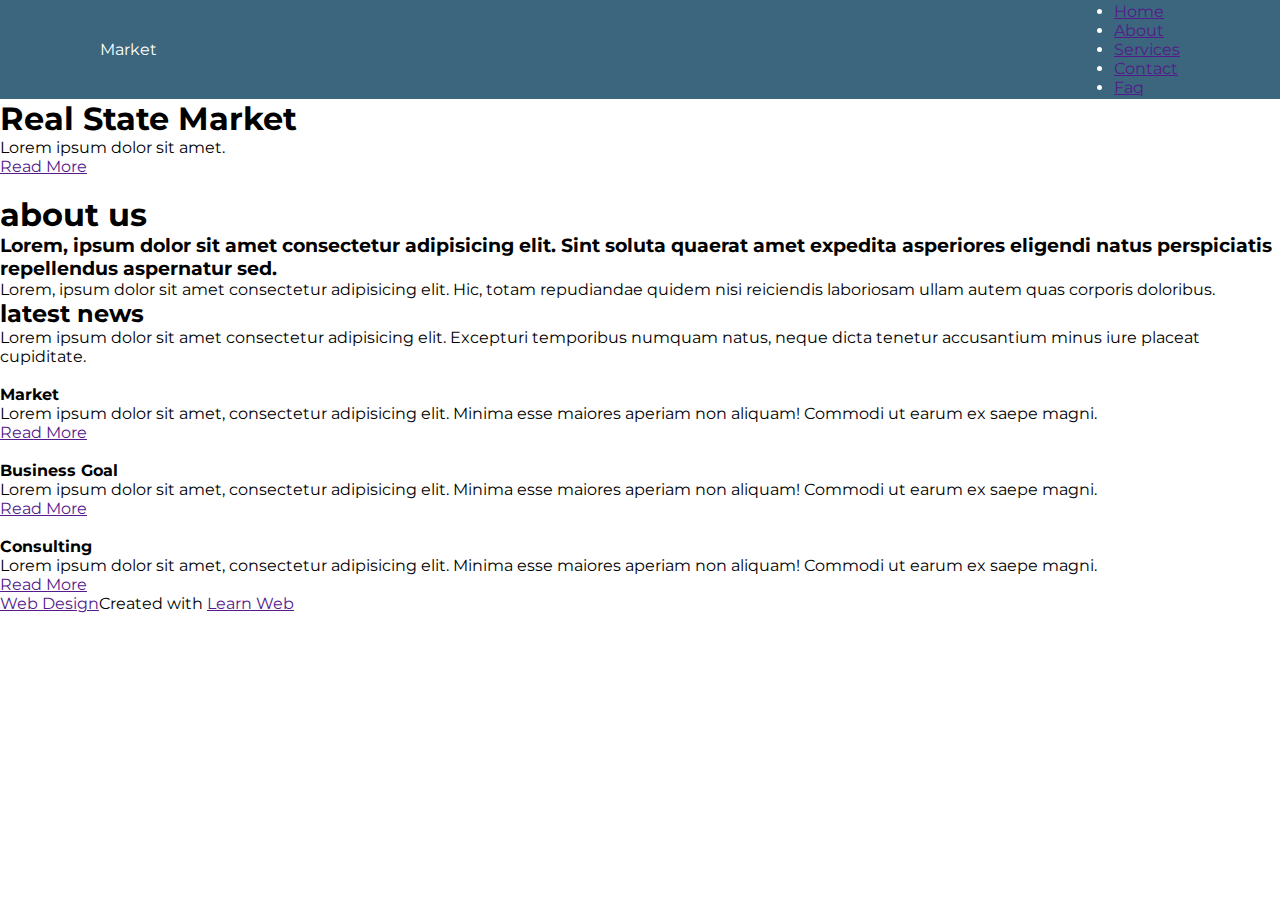
==== index.html @ f4695ede "first commit unfinished" ====
<!DOCTYPE html>
<html lang="en">

<head>
    <link rel="stylesheet" type="text/css" href="style.css">
    <meta charset="UTF-8">
    <meta name="viewport" content="width=device-width, initial-scale=1.0">
    <title>Responsive Website Design</title>
</head>

<body>
    <nav class="navbar">
        <div class="logo">Market</div>
        <a href="#" class="toggle-button">
            <span class="bar"></span>
            <span class="bar"></span>
            <span class="bar"></span>
        </a>
        <div class="nav-menu">
            <ul>
                <li><a href="">Home</a></li>
                <li><a href="">About</a></li>
                <li><a href="">Services</a></li>
                <li><a href="">Contact</a></li>
                <li><a href="">Faq</a></li>
            </ul>
        </div>
    </nav>
    <div class="content-section">
        <h1>Real State Market</h1>
        <p>Lorem ipsum dolor sit amet.</p>
        <div class="button">
            <a href="">Read More</a>
            <a href=""></a>
        </div>
    </div>
    <div class="container">
        <div class="row">
            <div class="image-section">
                <img src="image/about.jpg" alt="">
            </div>
            <div class="content">
                <h1>about us</h1>
                <h3>Lorem, ipsum dolor sit amet consectetur adipisicing
                    elit. Sint soluta quaerat amet expedita asperiores eligendi
                    natus perspiciatis repellendus aspernatur sed.</h3>
                <p>Lorem, ipsum dolor sit amet consectetur adipisicing elit. Hic, totam repudiandae quidem nisi
                    reiciendis laboriosam ullam autem quas corporis doloribus.</p>
            </div>
        </div>
    </div>
    <div class="news-section">
        <div class="section-contentnews">
            <div class="title">
                <h2>latest news</h2>
                <p>Lorem ipsum dolor sit amet consectetur adipisicing elit. Excepturi temporibus numquam natus, neque
                    dicta tenetur accusantium minus iure placeat cupiditate.</p>
            </div>
            <div class="cards">
                <div class="card">
                    <div class="imagesection">
                        <img src=".jpg" alt="">
                    </div>
                    <div class="article">
                        <h4>Market</h4>
                        <p>Lorem ipsum dolor sit amet, consectetur adipisicing elit. Minima esse maiores aperiam non
                            aliquam! Commodi ut earum ex saepe magni.</p>
                    </div>
                    <div class="blog-views">
                        <a href="" class="button">Read More</a>
                    </div>
                </div>
                <div class="card">
                    <div class="imagesection">
                        <img src="2.jpg" alt="">
                    </div>
                    <div class="article">
                        <h4>Business Goal</h4>
                        <p>Lorem ipsum dolor sit amet, consectetur adipisicing elit. Minima esse maiores aperiam non
                            aliquam! Commodi ut earum ex saepe magni.</p>
                    </div>
                    <div class="blog-views">
                        <a href="" class="button">Read More</a>
                    </div>
                </div>
                <div class="card">
                    <div class="imagesection">
                        <img src="3.jpg" alt="">
                    </div>
                    <div class="article">
                        <h4>Consulting</h4>
                        <p>Lorem ipsum dolor sit amet, consectetur adipisicing elit. Minima esse maiores aperiam non
                            aliquam! Commodi ut earum ex saepe magni.</p>
                    </div>
                    <div class="blog-views">
                        <a href="" class="button">Read More</a>
                    </div>
                </div>
                
                
            </div>
        </div>
    </div>
    <footer class="footer">
        <p><a href="">Web Design</a>Created with <a href="">Learn Web</a></p>
    </footer>

</body>

</html>
---- style.css ----
@import url('https://fonts.googleapis.com/css2?family=Montserrat:ital,wght@0,300;0,400;0,500;0,600;0,700;1,100;1,200;1,400;1,500&display=swap');
*{
    margin:0px;
    padding: 0 px ;
    box-sizing: border-box;
    font-family: "Montserrat", sans-serif;
}

.navbar{
width:100%;
background-color: #3b667d;
color: #fff;
display: flex;
justify-content: space-between;
align-items: center;
padding: 2px 100px;
}
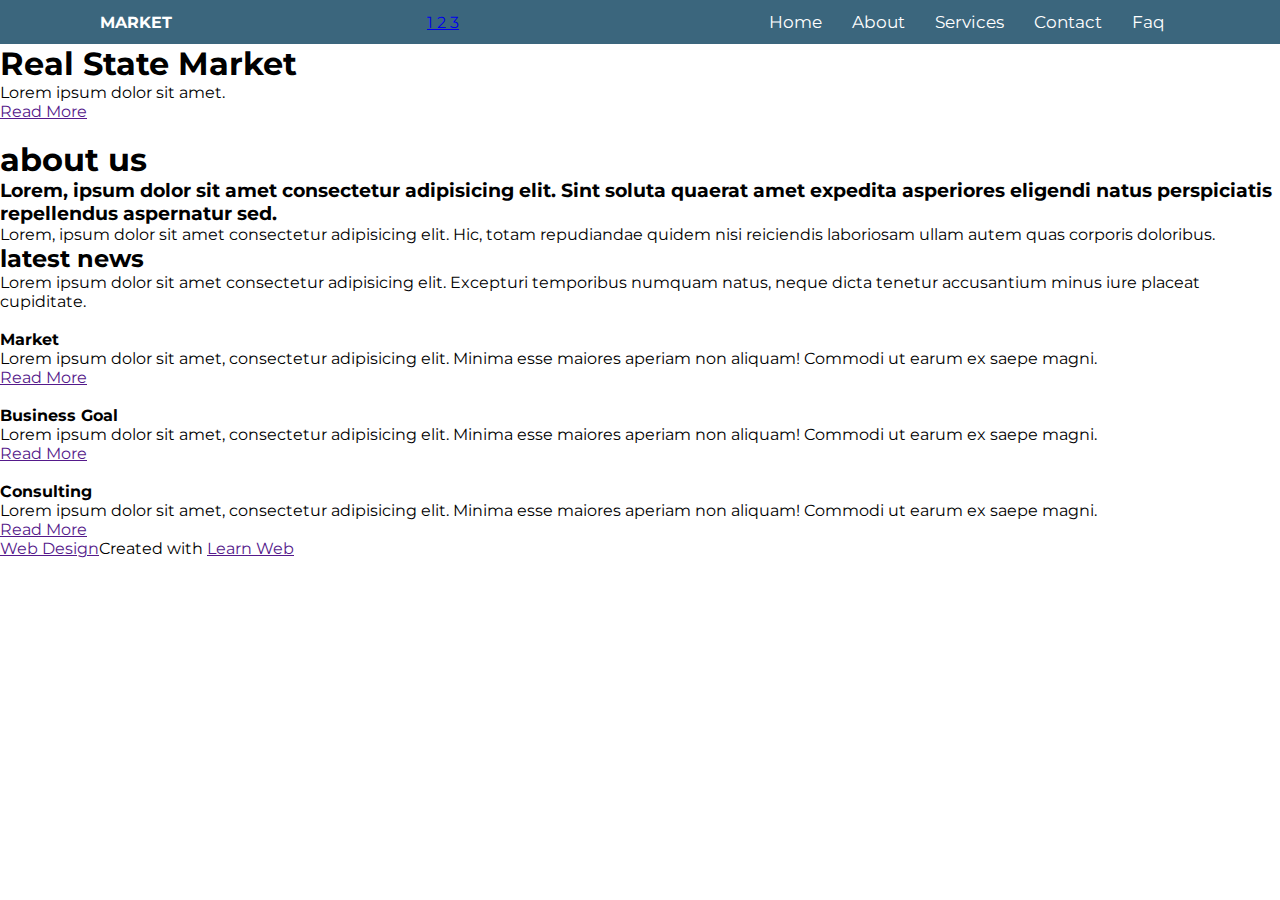
==== commit 5d0563da: "second commit" ====
--- a/index.html
+++ b/index.html
@@ -12,9 +12,9 @@
     <nav class="navbar">
         <div class="logo">Market</div>
         <a href="#" class="toggle-button">
-            <span class="bar"></span>
-            <span class="bar"></span>
-            <span class="bar"></span>
+            <span class="bar">1</span>
+            <span class="bar">2</span>
+            <span class="bar">3</span>
         </a>
         <div class="nav-menu">
             <ul>
--- a/style.css
+++ b/style.css
@@ -14,4 +14,41 @@
 justify-content: space-between;
 align-items: center;
 padding: 2px 100px;
-}+}
+
+.navbar .logo{
+    text-transform: uppercase;
+    font-size: 35 px;
+    font-weight: 700;
+    margin: 10 px 0px;
+}
+
+.nav-menu ul{
+    display: flex;
+}
+.nav-menu ul li {
+    list-style: none;
+    padding: 10px 15px;
+}
+.nav-menu ul li a{
+    text-decoration: none;
+    font-size: 17px;
+    color: #fff;
+}
+.nav-menu ul li:hover{
+    background-color: #1d3440;
+    transition: 0,5s ease;
+}
+.toogle-btn{
+    position: absolute;
+    top: 25px;
+    right: 60px;
+    display: flex;
+    justify-content: space-between;
+    flex-direction: column;
+    height: 22px;
+    width: 32px;
+}
+.toogle-btn .bar {
+
+}
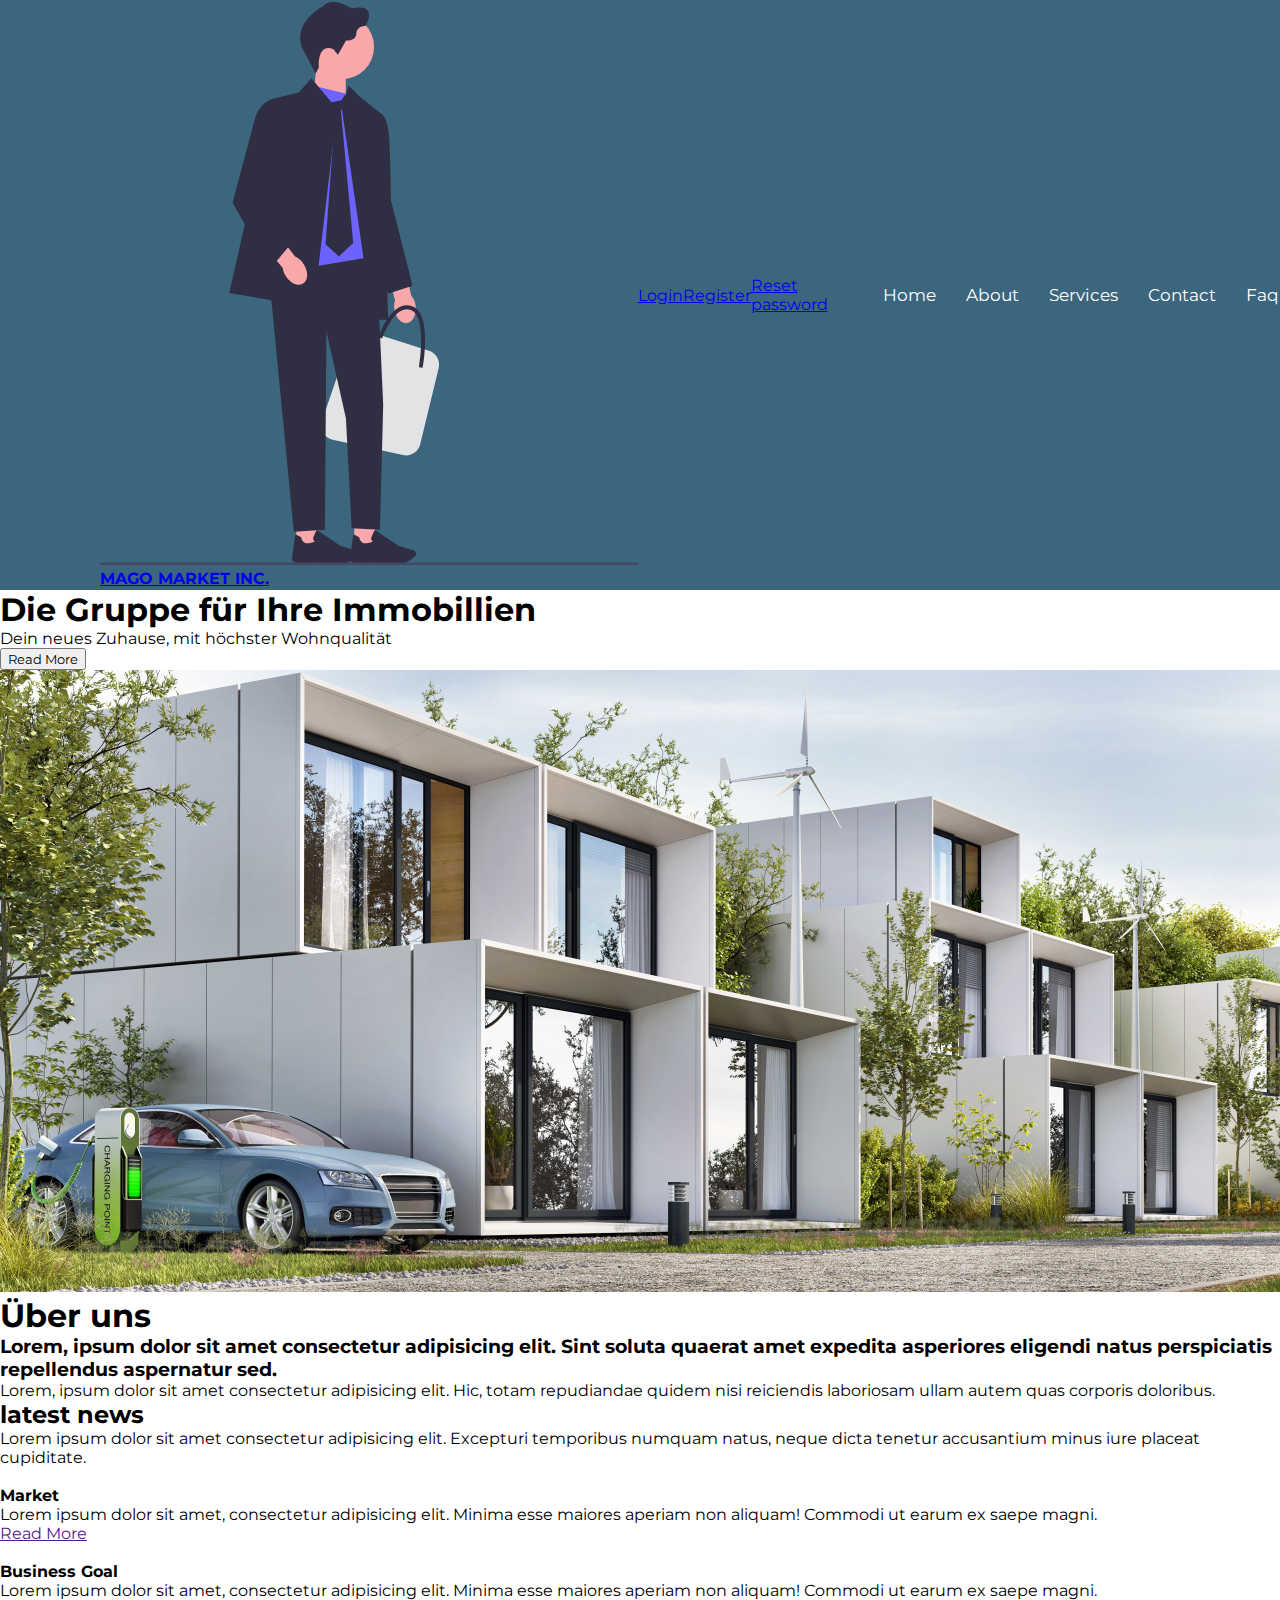
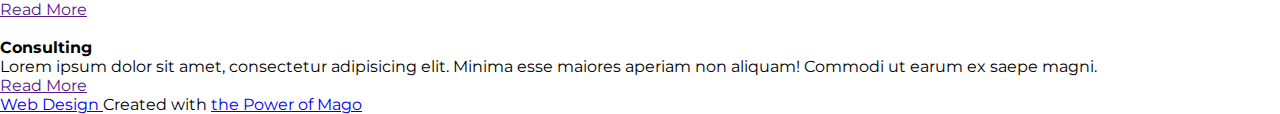
==== commit 158c0bfe: "fully responsive" ====
--- a/index.html
+++ b/index.html
@@ -10,37 +10,37 @@
 
 <body>
     <nav class="navbar">
-        <div class="logo">Market</div>
-        <a href="#" class="toggle-button">
-            <span class="bar">1</span>
-            <span class="bar">2</span>
-            <span class="bar">3</span>
+        <div class="logo"><a href="index.html"><img src="images/undraw_businessman_0t83.svg" alt="" class="logopicture">Mago Market Inc.</a></div>
+        <a href="#" class="toggle-btn">
+            <span class="bar"><a href="login.html">Login</a></span>
+            <span class="bar"><a href="register.html">Register</a></span>
+            <span class="bar"><a href="resetpassword.html">Reset password</a></span>
         </a>
         <div class="nav-menu">
             <ul>
-                <li><a href="">Home</a></li>
-                <li><a href="">About</a></li>
-                <li><a href="">Services</a></li>
-                <li><a href="">Contact</a></li>
-                <li><a href="">Faq</a></li>
+                <li><a href="index.html">Home</a></li>
+                <li><a href="about.html">About</a></li>
+                <li><a href="services.html">Services</a></li>
+                <li><a href="contact.html">Contact</a></li>
+                <li><a href="Faq.html">Faq</a></li>
             </ul>
         </div>
     </nav>
     <div class="content-section">
-        <h1>Real State Market</h1>
-        <p>Lorem ipsum dolor sit amet.</p>
+        <h1>Die Gruppe für Ihre Immobillien</h1>
+        <p>Dein neues Zuhause, mit höchster Wohnqualität</p>
         <div class="button">
-            <a href="">Read More</a>
-            <a href=""></a>
+            <a href="" class="readmore"><button class="readmore">Read More</button></a>
+            
         </div>
     </div>
     <div class="container">
         <div class="row">
             <div class="image-section">
-                <img src="image/about.jpg" alt="">
+                <img src="images/ESG_Bild.jpeg" alt="hier ist ein Bild" class="immobild">
             </div>
             <div class="content">
-                <h1>about us</h1>
+                <h1>Über uns</h1>
                 <h3>Lorem, ipsum dolor sit amet consectetur adipisicing
                     elit. Sint soluta quaerat amet expedita asperiores eligendi
                     natus perspiciatis repellendus aspernatur sed.</h3>
@@ -102,7 +102,7 @@
         </div>
     </div>
     <footer class="footer">
-        <p><a href="">Web Design</a>Created with <a href="">Learn Web</a></p>
+        <p><a class="footerid" href="index.html">Web Design </a> Created with <a href="index.html" class="footerid">the Power of Mago</a></p>
     </footer>
 
 </body>
